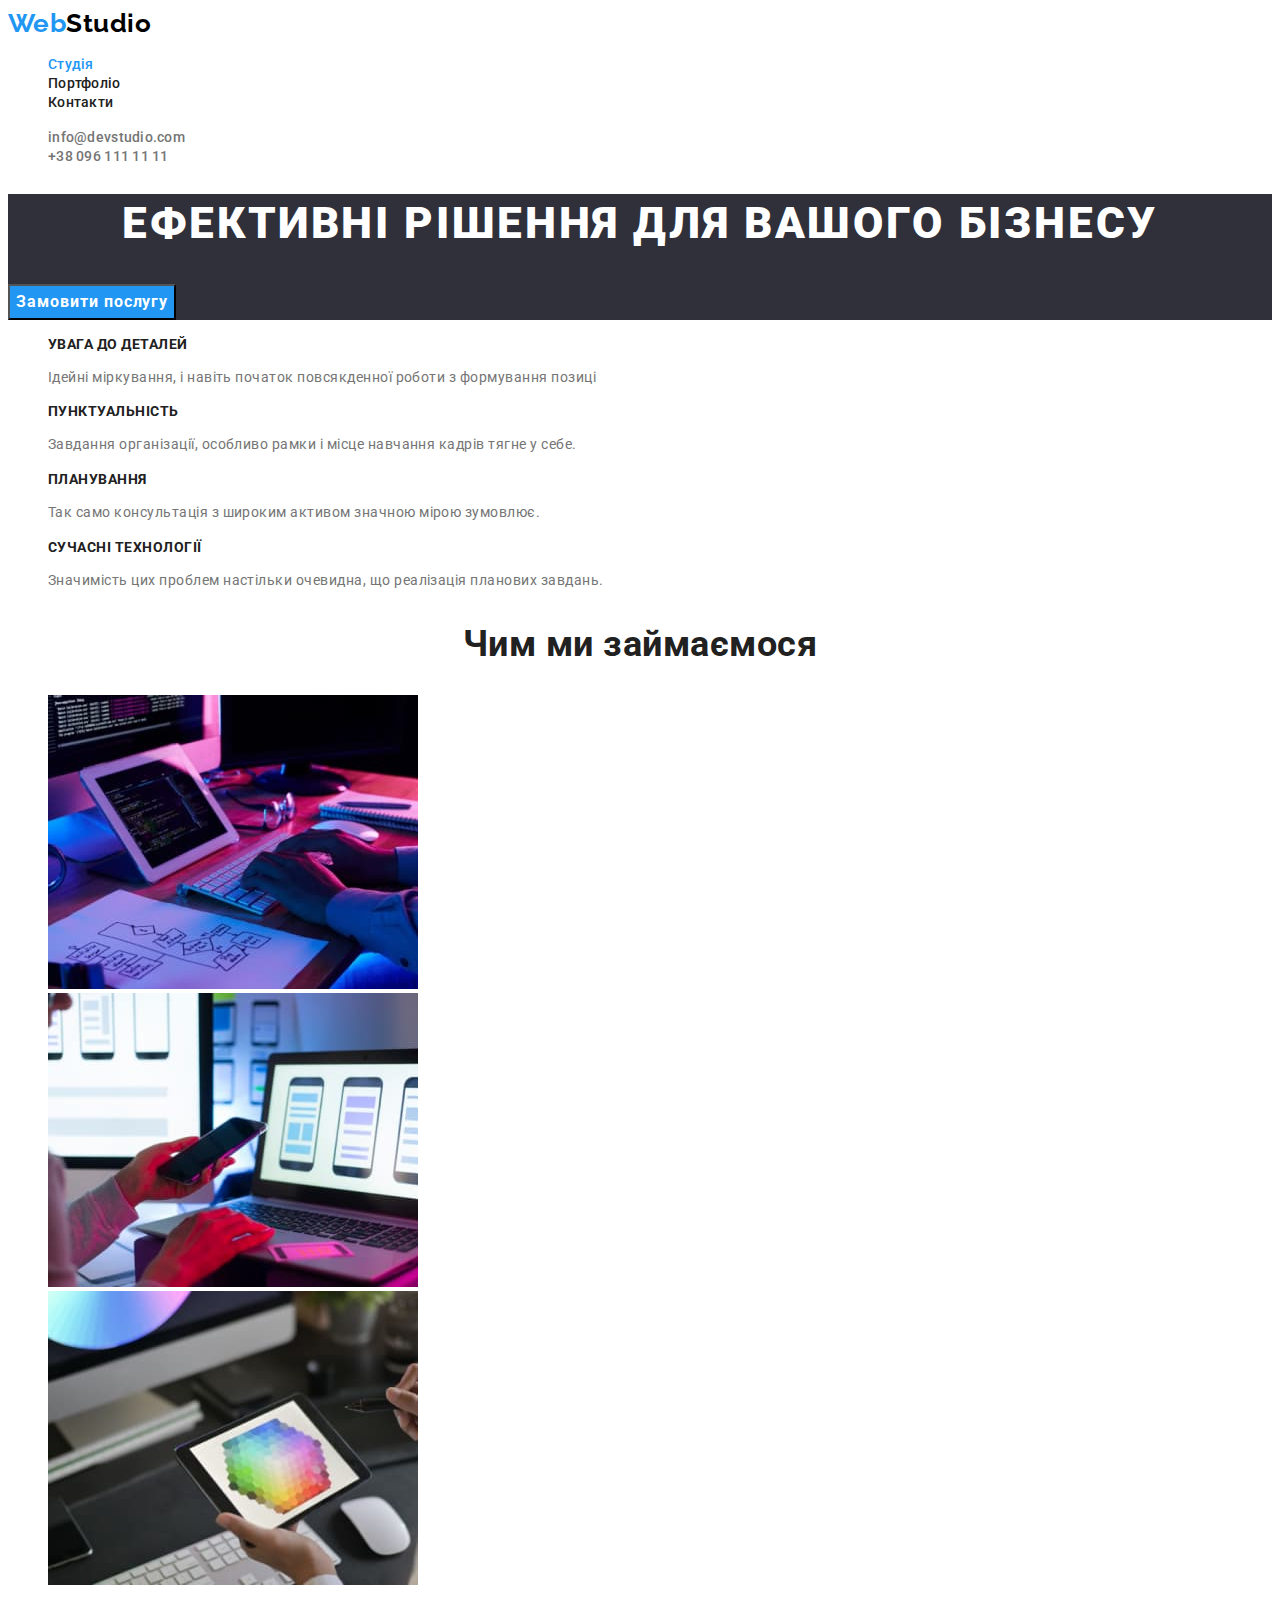
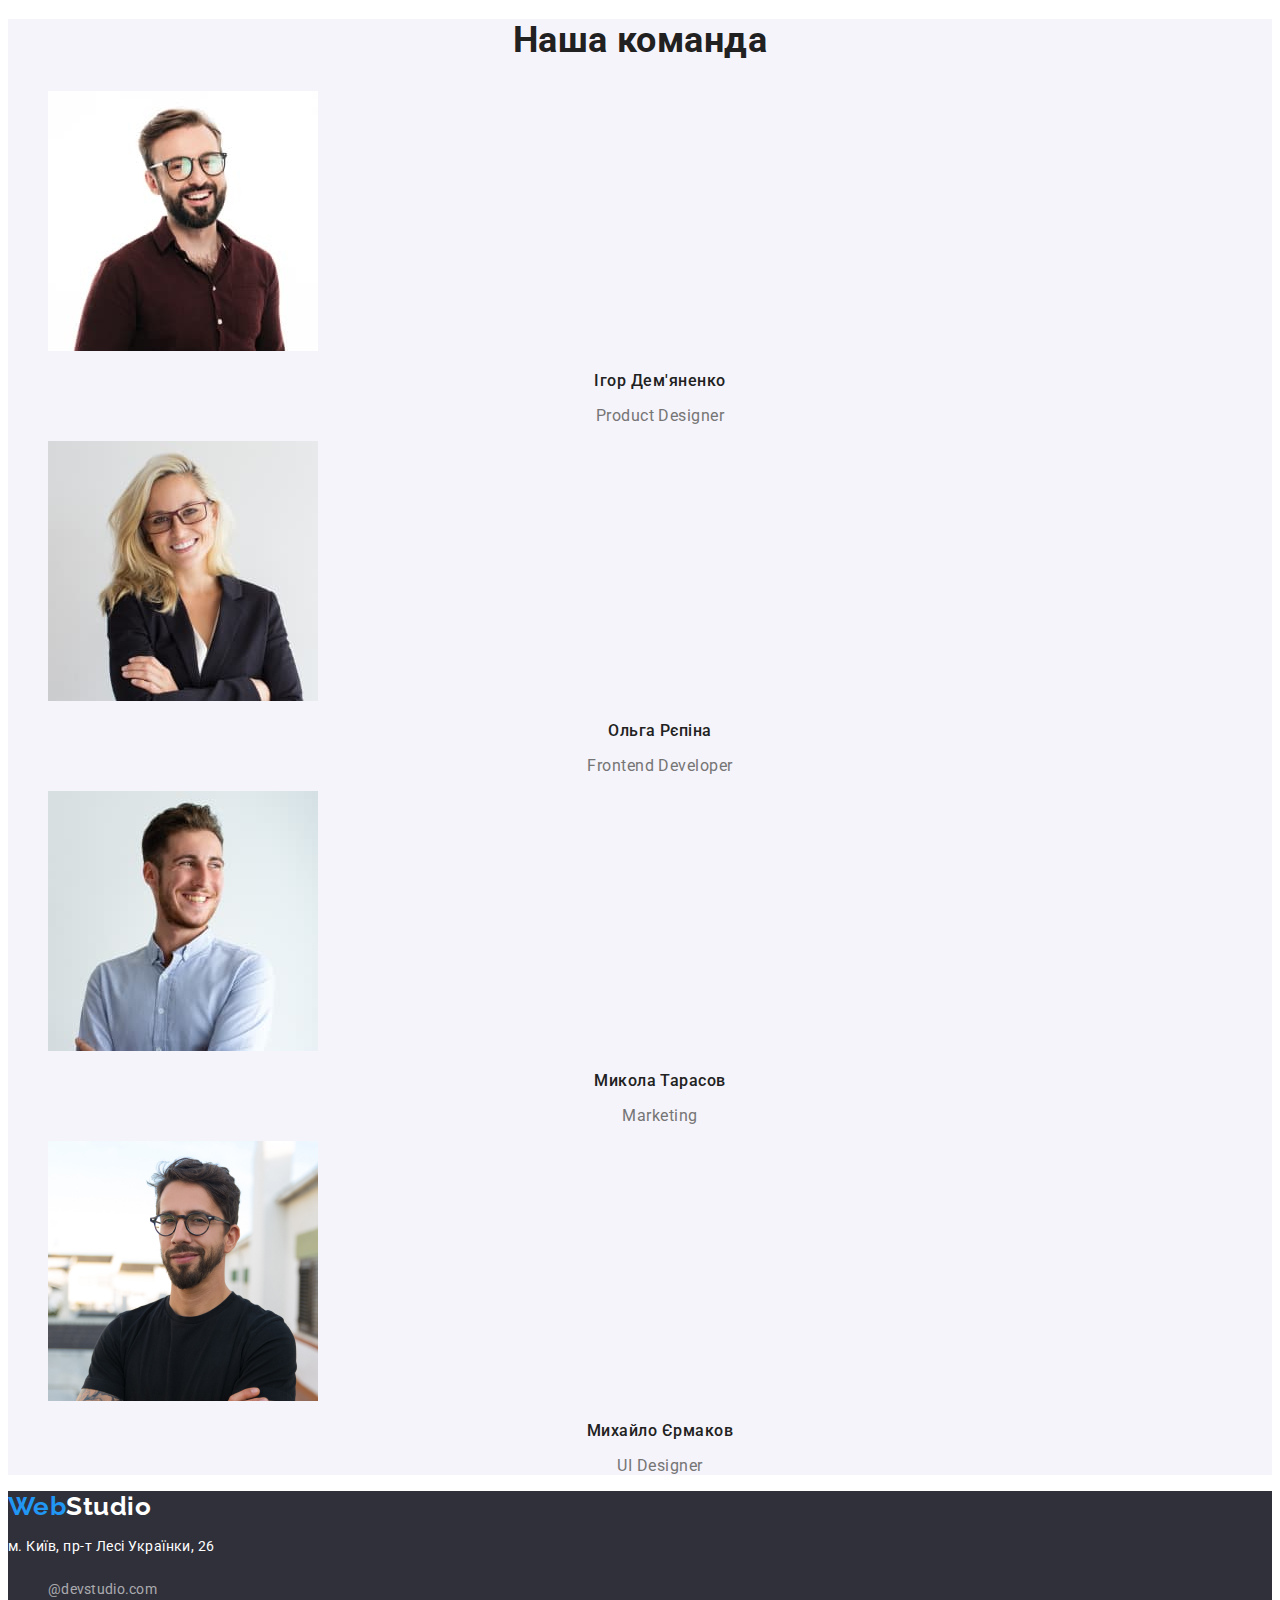
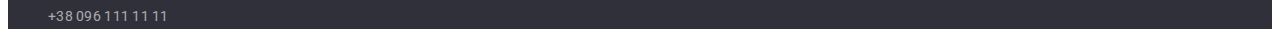
==== index.html @ b54d109d "Initial commit" ====
<!DOCTYPE html>
<html lang="uk">
  <head>
    <meta charset="UTF-8" />
    <meta name="viewport" content="width=device-width, initial-scale=1.0" />
    <title>Document</title>
    <link rel="preconnect" href="https://fonts.googleapis.com" />
    <link rel="preconnect" href="https://fonts.gstatic.com" crossorigin />
    <link
      href="https://fonts.googleapis.com/css2?family=Montserrat:wght@400;700&family=Raleway:wght@700&family=Roboto:wght@400;500;700;900&display=swap"
      rel="stylesheet"
    />
    <link rel="stylesheet" href="./css/styles.css" />
  </head>
  <body>
    <header class="header">
      <nav class="header-nav">
        <a class="logo" href="">Web<span class="dark">Studio</span></a>
        <ul class="header-list list">
          <li>
            <a class="header-link link current" href="./index.html">Студія</a>
          </li>
          <li>
            <a class="header-link link" href="./portfolio.html">Портфоліо</a>
          </li>
          <li><a class="header-link link" href="">Контакти</a></li>
        </ul>
      </nav>
      <ul class="header-address list">
        <li>
          <a class="address-link link" href="mailto:info@devstudio.com"
            >info@devstudio.com</a
          >
        </li>
        <li>
          <a class="address-link link" href="tel:+380961111111"
            >+38 096 111 11 11</a
          >
        </li>
      </ul>
    </header>
    <main>
      <!--  Main  -->
      <section class="hero">
        <h1 class="hero-title">Ефективні рішення для вашого бізнесу</h1>
        <button class="hero-btn" type="button">Замовити послугу</button>
      </section>
      <section class="features">
        <!-- <h2>Features</h2> -->
        <ul class="features-list list">
          <li class="features-item">
            <h3 class="features-title">УВАГА ДО ДЕТАЛЕЙ</h3>
            <p class="features-text">
              Ідейні міркування, і навіть початок повсякденної роботи з
              формування позиці
            </p>
          </li>
          <li class="features-item">
            <h3 class="features-title">ПУНКТУАЛЬНІСТЬ</h3>
            <p class="features-text">
              Завдання організації, особливо рамки і місце навчання кадрів тягне
              у себе.
            </p>
          </li>
          <li class="features-item">
            <h3 class="features-title">ПЛАНУВАННЯ</h3>
            <p class="features-text">
              Так само консультація з широким активом значною мірою зумовлює.
            </p>
          </li>
          <li class="features-item">
            <h3 class="features-title">СУЧАСНІ ТЕХНОЛОГІЇ</h3>
            <p class="features-text">
              Значимість цих проблем настільки очевидна, що реалізація планових
              завдань.
            </p>
          </li>
        </ul>
      </section>
      <!-- Work -->
      <section class="work">
        <h2 class="work-title">Чим ми займаємося</h2>
        <ul class="list">
          <li><img src="./images/box1.jpg" alt="планшет" width="370" /></li>
          <li><img src="./images/box2.jpg" alt="ноутбук" width="370" /></li>
          <li><img src="./images/box3.jpg" alt="кольори" width="370" /></li>
        </ul>
      </section>
      <!-- Team -->
      <section class="team">
        <h2 class="team-title-main">Наша команда</h2>
        <ul class="team-list list">
          <li>
            <img src="./images/img(1).jpg" alt="Product Designer" width="270" />
            <h3 class="team-title-name">Ігор Дем'яненко</h3>
            <p class="position">Product Designer</p>
          </li>
          <li>
            <img
              src="./images/img(2).jpg"
              alt="Frontend Developer"
              width="270"
            />
            <h3 class="team-title-name">Ольга Рєпіна</h3>
            <p class="position">Frontend Developer</p>
          </li>
          <li>
            <img src="./images/img(3).jpg" alt="Marketing" width="270" />
            <h3 class="team-title-name">Микола Тарасов</h3>
            <p class="position">Marketing</p>
          </li>
          <li>
            <img src="./images/img(4).jpg" alt="UI Designer" width="270" />
            <h3 class="team-title-name">Михайло Єрмаков</h3>
            <p class="position">UI Designer</p>
          </li>
        </ul>
      </section>
    </main>
    <footer class="footer">
      <a class="logo" href="">Web<span class="light">Studio</span></a>
      <address class="address">
        <p class="mailing-address">м. Київ, пр-т Лесі Українки, 26</p>
        <ul class="footer-address list">
          <li>
            <a class="address-link link" href="mailto:@devstudio.com"
              >@devstudio.com</a
            >
          </li>
          <li>
            <a class="address-link link" href="tel:+380961111111"
              >+38 096 111 11 11</a
            >
          </li>
        </ul>
      </address>
    </footer>
  </body>
</html>
---- css/styles.css ----
:root {
  --bg-color: #ffffff;
  --primary-color: #212121;
  --secondary-color: #757575;
  --logo-color-black: #000000;
  --black-color-light: rgba(255, 255, 255, 0.6);
  --white-color: #ffffff;
  --accent-color: #2196f3;
  --bg-light-color: #f5f4fa;
  --bg-accent-color: #2196f3;
  --bg-dark-color: #2f303a;
}

/*background-color*/

body {
  font-family: "Roboto", sans-serif;
  color: var(--primary-color);
  letter-spacing: 0.03em;
}

.list {
  list-style: none;
}
.link {
  text-decoration: none;
}

/* site header */
.header {
  background-color: var(--bg-color);
}

.logo {
  font-family: "Raleway", sans-serif;
  font-weight: 700;
  font-size: 26px;
  color: var(--accent-color);
  text-decoration: none;
}

.dark {
  color: var(--logo-color-black);
}

.light {
  color: var(--white-color);
}

.header-link {
  color: inherit;
  font-size: 14px;
  font-weight: 500;
  letter-spacing: 0.02em;
}

.header-link.current {
  color: var(--accent-color);
}

.header-link:hover,
.header-link:focus {
  color: var(--accent-color);
}
.footer {
  background-color: var(--bg-dark-color);
}
.address-link {
  color: var(--secondary-color);
  font-size: 14px;
  font-weight: 500;
  letter-spacing: 0.02em;
}

.footer .address-link {
  color: var(--black-color-light);
  font-size: 14px;
  font-weight: 400;
  line-height: 1.71;
}

.address-link:hover,
.address-link:focus {
  color: var(--accent-color);
}

/* site-main */
.hero {
  background-color: var(--bg-dark-color);
}
.hero-title {
  font-weight: 900;
  font-size: 44px;
  line-height: 1.36;
  letter-spacing: 0.06em;
  text-transform: uppercase;
  text-align: center;
  color: var(--white-color);
}
.hero-btn {
  font-family: "Roboto", sans-serif;
  font-weight: 700;
  font-size: 16px;
  line-height: 1.86;
  letter-spacing: 0.06em;
  text-align: center;
  cursor: pointer;
  color: var(--white-color);
  background-color: var(--bg-accent-color);
}

/* features */
.features-title {
  font-size: 14px;
  text-transform: uppercase;
}
.features-text {
  font-size: 14px;
  line-height: 1.71;
  color: var(--secondary-color);
}

/* work */
.work-title {
  font-size: 36px;
  text-align: center;
}

/* team */
.team {
  background-color: var(--bg-light-color);
}
.team-title-main {
  font-size: 36px;
  text-align: center;
}
.team-title-name {
  font-size: inherit;
  font-weight: 500;
  text-align: center;
}
.position {
  text-align: center;
  color: var(--secondary-color);
  font-size: inherit;
}

/* site-portfolio */

.btn:hover,
.btn:focus {
  color: var(--white-color);
  background-color: var(--bg-accent-color);
}
.btn {
  font-family: "Roboto", sans-serif;
  color: var(--primary-color);
  font-weight: 500;
  font-size: 16px;
  line-height: 1.63;
  text-align: center;
  cursor: pointer;
  letter-spacing: 0.03em;
}

.primery {
  background-color: var(--bg-accent-color);
  color: var(--white-color);
}
.secondary {
  color: var(--primary-color);
  background-color: var(--bg-light-color);
}

/* site benefits */
.benefits {
  background-color: var(--bg-color);
}
.benefits-title {
  color: var(--primary-color);
  font-size: 18px;
  line-height: 2;
  letter-spacing: 0.06em;
}

.benefits-text {
  font-size: 16px;
  line-height: 1.88;
  color: var(--secondary-color);
  font-weight: 400;
}

/* site-footer */
.address {
  font-style: normal;
  font-weight: 400;
  line-height: 1.71;
}

.mailing-address {
  color: var(--white-color);
  font-size: 14px;
  line-height: 1.71;
}
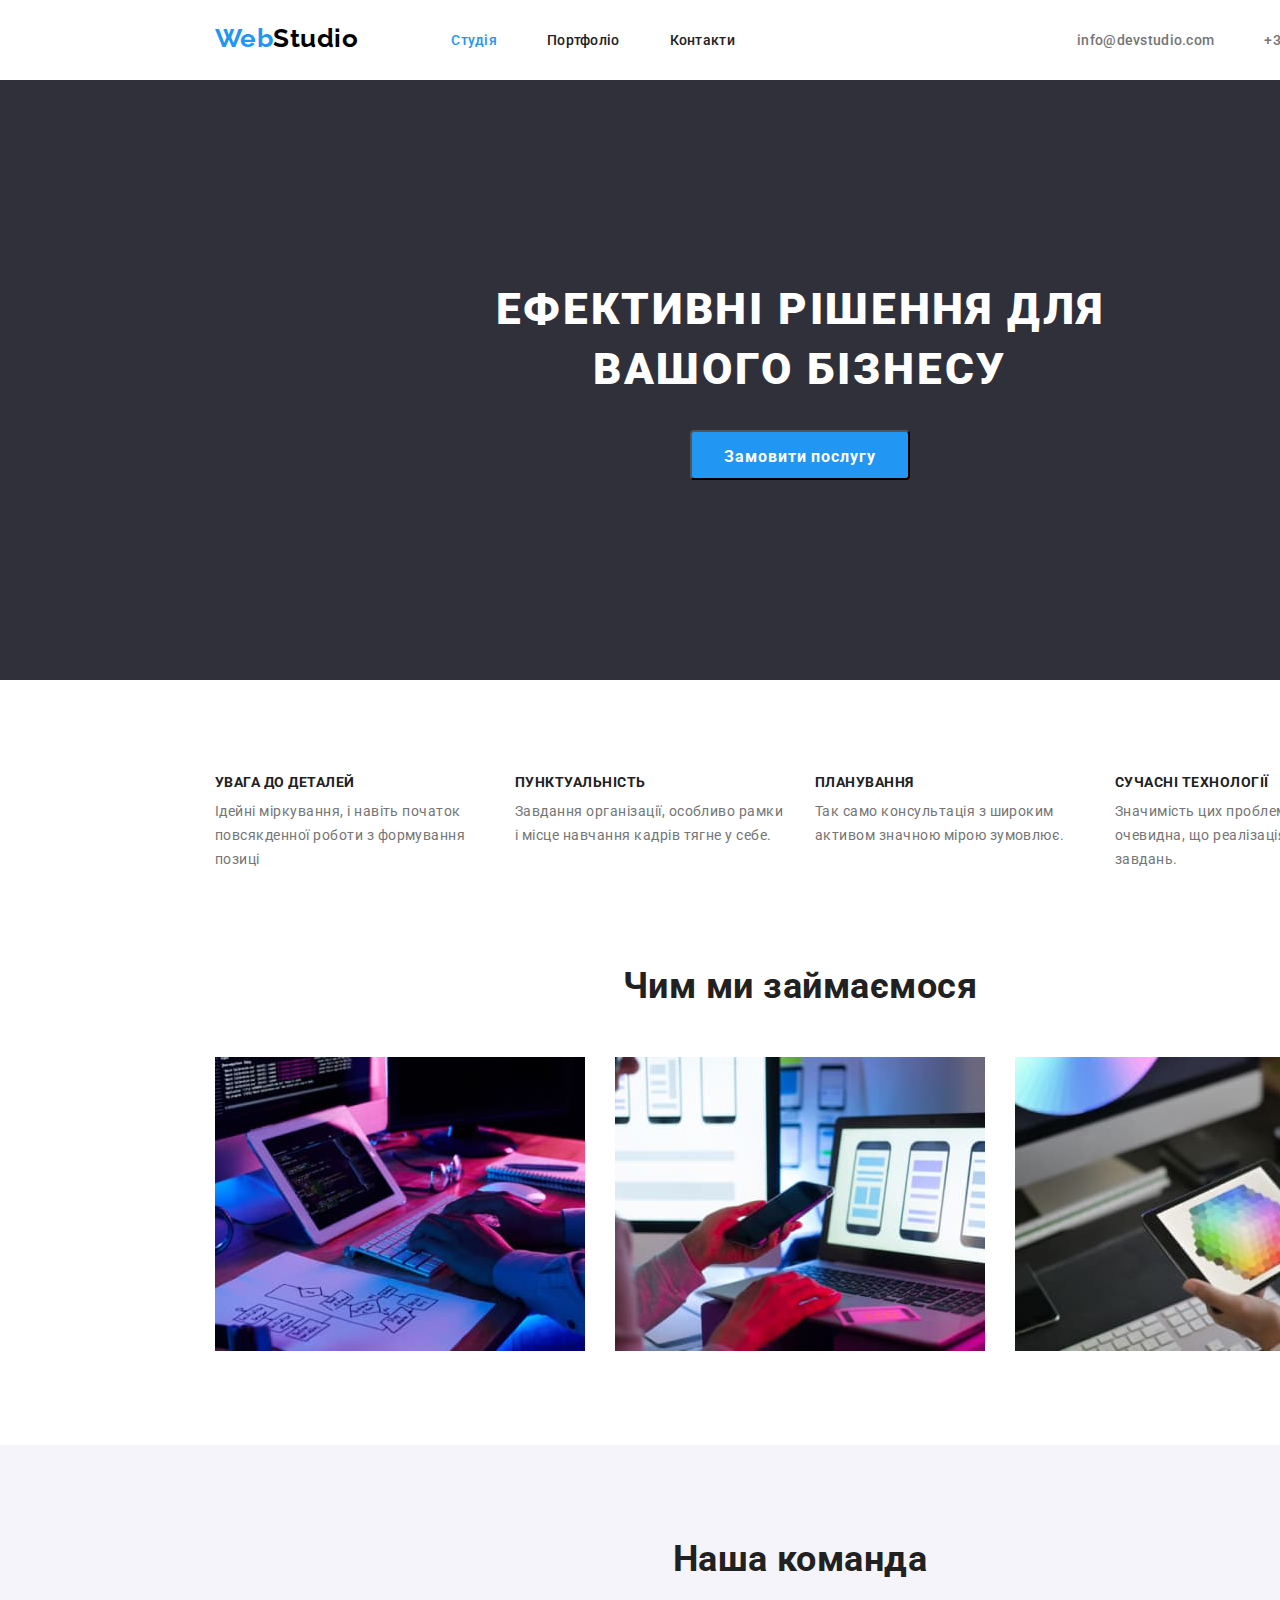
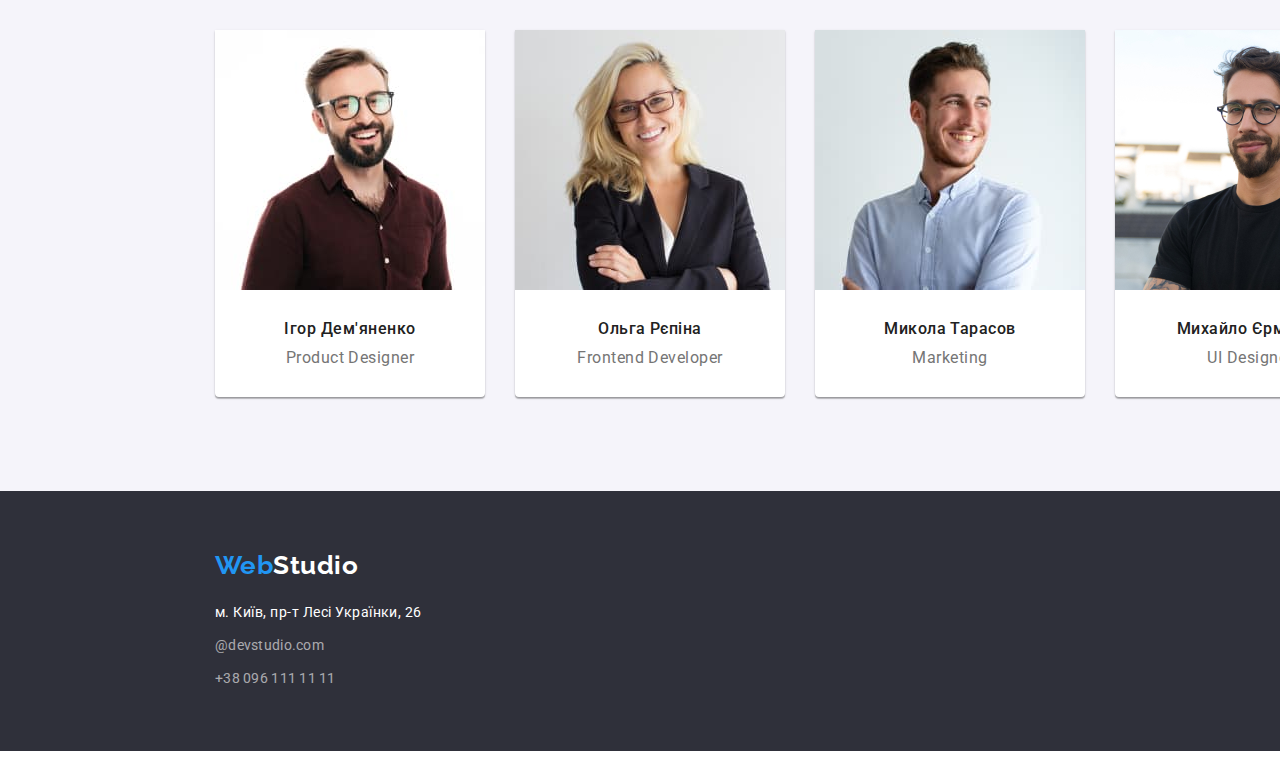
==== commit e0a63b31: "hw-03" ====
--- a/index.html
+++ b/index.html
@@ -10,130 +10,175 @@
       href="https://fonts.googleapis.com/css2?family=Montserrat:wght@400;700&family=Raleway:wght@700&family=Roboto:wght@400;500;700;900&display=swap"
       rel="stylesheet"
     />
+    <link
+      rel="stylesheet"
+      href="https://cdnjs.cloudflare.com/ajax/libs/modern-normalize/2.0.0/modern-normalize.min.css"
+    />
     <link rel="stylesheet" href="./css/styles.css" />
   </head>
+
   <body>
     <header class="header">
-      <nav class="header-nav">
-        <a class="logo" href="">Web<span class="dark">Studio</span></a>
-        <ul class="header-list list">
-          <li>
-            <a class="header-link link current" href="./index.html">Студія</a>
-          </li>
-          <li>
-            <a class="header-link link" href="./portfolio.html">Портфоліо</a>
-          </li>
-          <li><a class="header-link link" href="">Контакти</a></li>
-        </ul>
-      </nav>
-      <ul class="header-address list">
-        <li>
-          <a class="address-link link" href="mailto:info@devstudio.com"
-            >info@devstudio.com</a
-          >
-        </li>
-        <li>
-          <a class="address-link link" href="tel:+380961111111"
-            >+38 096 111 11 11</a
-          >
-        </li>
-      </ul>
-    </header>
-    <main>
-      <!--  Main  -->
-      <section class="hero">
-        <h1 class="hero-title">Ефективні рішення для вашого бізнесу</h1>
-        <button class="hero-btn" type="button">Замовити послугу</button>
-      </section>
-      <section class="features">
-        <!-- <h2>Features</h2> -->
-        <ul class="features-list list">
-          <li class="features-item">
-            <h3 class="features-title">УВАГА ДО ДЕТАЛЕЙ</h3>
-            <p class="features-text">
-              Ідейні міркування, і навіть початок повсякденної роботи з
-              формування позиці
-            </p>
-          </li>
-          <li class="features-item">
-            <h3 class="features-title">ПУНКТУАЛЬНІСТЬ</h3>
-            <p class="features-text">
-              Завдання організації, особливо рамки і місце навчання кадрів тягне
-              у себе.
-            </p>
-          </li>
-          <li class="features-item">
-            <h3 class="features-title">ПЛАНУВАННЯ</h3>
-            <p class="features-text">
-              Так само консультація з широким активом значною мірою зумовлює.
-            </p>
-          </li>
-          <li class="features-item">
-            <h3 class="features-title">СУЧАСНІ ТЕХНОЛОГІЇ</h3>
-            <p class="features-text">
-              Значимість цих проблем настільки очевидна, що реалізація планових
-              завдань.
-            </p>
-          </li>
-        </ul>
-      </section>
-      <!-- Work -->
-      <section class="work">
-        <h2 class="work-title">Чим ми займаємося</h2>
-        <ul class="list">
-          <li><img src="./images/box1.jpg" alt="планшет" width="370" /></li>
-          <li><img src="./images/box2.jpg" alt="ноутбук" width="370" /></li>
-          <li><img src="./images/box3.jpg" alt="кольори" width="370" /></li>
-        </ul>
-      </section>
-      <!-- Team -->
-      <section class="team">
-        <h2 class="team-title-main">Наша команда</h2>
-        <ul class="team-list list">
-          <li>
-            <img src="./images/img(1).jpg" alt="Product Designer" width="270" />
-            <h3 class="team-title-name">Ігор Дем'яненко</h3>
-            <p class="position">Product Designer</p>
-          </li>
-          <li>
-            <img
-              src="./images/img(2).jpg"
-              alt="Frontend Developer"
-              width="270"
-            />
-            <h3 class="team-title-name">Ольга Рєпіна</h3>
-            <p class="position">Frontend Developer</p>
-          </li>
-          <li>
-            <img src="./images/img(3).jpg" alt="Marketing" width="270" />
-            <h3 class="team-title-name">Микола Тарасов</h3>
-            <p class="position">Marketing</p>
-          </li>
-          <li>
-            <img src="./images/img(4).jpg" alt="UI Designer" width="270" />
-            <h3 class="team-title-name">Михайло Єрмаков</h3>
-            <p class="position">UI Designer</p>
-          </li>
-        </ul>
-      </section>
-    </main>
-    <footer class="footer">
-      <a class="logo" href="">Web<span class="light">Studio</span></a>
-      <address class="address">
-        <p class="mailing-address">м. Київ, пр-т Лесі Українки, 26</p>
-        <ul class="footer-address list">
-          <li>
-            <a class="address-link link" href="mailto:@devstudio.com"
-              >@devstudio.com</a
+      <div class="container main-nav">
+        <nav class="header-nav">
+          <a class="logo" href="">Web<span class="dark">Studio</span></a>
+          <ul class="header-list list">
+            <li class="item">
+              <a class="header-link link current" href="./index.html">Студія</a>
+            </li>
+            <li class="item">
+              <a class="header-link link" href="./portfolio.html">Портфоліо</a>
+            </li>
+            <li class="item">
+              <a class="header-link link" href="">Контакти</a>
+            </li>
+          </ul>
+        </nav>
+        <ul class="header-address list">
+          <li class="item">
+            <a class="address-link link" href="mailto:info@devstudio.com"
+              >info@devstudio.com</a
             >
           </li>
-          <li>
+          <li class="item">
             <a class="address-link link" href="tel:+380961111111"
               >+38 096 111 11 11</a
             >
           </li>
         </ul>
-      </address>
+      </div>
+    </header>
+    <main>
+      <!--  Main  -->
+      <section class="hero">
+        <div class="container hero-main">
+          <h1 class="hero-title">Ефективні рішення для вашого бізнесу</h1>
+          <button class="hero-btn" type="button">Замовити послугу</button>
+        </div>
+      </section>
+
+      <section class="features">
+        <div class="container">
+          <!-- <h2>Features</h2> -->
+          <ul class="features-list list">
+            <li class="features-item">
+              <h3 class="features-title">УВАГА ДО ДЕТАЛЕЙ</h3>
+              <p class="features-text">
+                Ідейні міркування, і навіть початок повсякденної роботи з
+                формування позиці
+              </p>
+            </li>
+            <li class="features-item">
+              <h3 class="features-title">ПУНКТУАЛЬНІСТЬ</h3>
+              <p class="features-text">
+                Завдання організації, особливо рамки і місце навчання кадрів
+                тягне у себе.
+              </p>
+            </li>
+            <li class="features-item">
+              <h3 class="features-title">ПЛАНУВАННЯ</h3>
+              <p class="features-text">
+                Так само консультація з широким активом значною мірою зумовлює.
+              </p>
+            </li>
+            <li class="features-item">
+              <h3 class="features-title">СУЧАСНІ ТЕХНОЛОГІЇ</h3>
+              <p class="features-text">
+                Значимість цих проблем настільки очевидна, що реалізація
+                планових завдань.
+              </p>
+            </li>
+          </ul>
+        </div>
+      </section>
+
+      <!-- Work -->
+      <section class="work">
+        <div class="container">
+          <h2 class="work-title">Чим ми займаємося</h2>
+          <ul class="work-list list">
+            <li class="item">
+              <img src="./images/box1.jpg" alt="планшет" width="370" />
+            </li>
+            <li class="item">
+              <img src="./images/box2.jpg" alt="ноутбук" width="370" />
+            </li>
+            <li class="item">
+              <img src="./images/box3.jpg" alt="кольори" width="370" />
+            </li>
+          </ul>
+        </div>
+      </section>
+
+      <!-- Team -->
+      <section class="team">
+        <div class="container">
+          <h2 class="team-title-main">Наша команда</h2>
+          <ul class="team-list list">
+            <li class="item">
+              <img
+                class="team-image"
+                src="./images/img(1).jpg"
+                alt="Product Designer"
+                width="270"
+              />
+              <h3 class="team-title-name">Ігор Дем'яненко</h3>
+              <p class="position">Product Designer</p>
+            </li>
+            <li class="item">
+              <img
+                class="team-image"
+                src="./images/img(2).jpg"
+                alt="Frontend Developer"
+                width="270"
+              />
+              <h3 class="team-title-name">Ольга Рєпіна</h3>
+              <p class="position">Frontend Developer</p>
+            </li>
+            <li class="item">
+              <img
+                class="team-image"
+                src="./images/img(3).jpg"
+                alt="Marketing"
+                width="270"
+              />
+              <h3 class="team-title-name">Микола Тарасов</h3>
+              <p class="position">Marketing</p>
+            </li>
+            <li class="item">
+              <img
+                class="team-image"
+                src="./images/img(4).jpg"
+                alt="UI Designer"
+                width="270"
+              />
+              <h3 class="team-title-name">Михайло Єрмаков</h3>
+              <p class="position">UI Designer</p>
+            </li>
+          </ul>
+        </div>
+      </section>
+    </main>
+
+    <footer class="footer">
+      <div class="container">
+        <a class="logo" href="">Web<span class="light">Studio</span></a>
+        <address class="address">
+          <p class="mailing-address">м. Київ, пр-т Лесі Українки, 26</p>
+          <ul class="footer-address list">
+            <li class="item">
+              <a class="address-link link" href="mailto:@devstudio.com"
+                >@devstudio.com</a
+              >
+            </li>
+            <li class="item">
+              <a class="address-link link" href="tel:+380961111111"
+                >+38 096 111 11 11</a
+              >
+            </li>
+          </ul>
+        </address>
+      </div>
     </footer>
   </body>
 </html>
--- a/css/styles.css
+++ b/css/styles.css
@@ -12,15 +12,37 @@
 }
 
 /*background-color*/
+html {
+  box-sizing: border-box;
+}
+
+.container {
+  width: 1200px;
+  padding-left: 15px;
+  padding-right: 15px;
+  margin-right: auto;
+  margin-left: auto;
+
+  /* outline: 2px solid teal; */
+}
+.main-nav {
+  display: flex;
+}
 
 body {
   font-family: "Roboto", sans-serif;
   color: var(--primary-color);
   letter-spacing: 0.03em;
-}
-
+  width: 1600px;
+  /* margin: 0; */
+}
+img {
+  display: block;
+}
 .list {
   list-style: none;
+  padding: 0;
+  margin: 0;
 }
 .link {
   text-decoration: none;
@@ -32,6 +54,7 @@
 }
 
 .logo {
+  display: block;
   font-family: "Raleway", sans-serif;
   font-weight: 700;
   font-size: 26px;
@@ -39,6 +62,21 @@
   text-decoration: none;
 }
 
+.header-nav .logo {
+  display: inline-block;
+  margin-top: 0;
+  padding-top: 24px;
+  padding-bottom: 25px;
+}
+.header-nav {
+  display: flex;
+}
+
+.main-nav {
+  display: flex;
+  align-items: center;
+}
+
 .dark {
   color: var(--logo-color-black);
 }
@@ -47,14 +85,47 @@
   color: var(--white-color);
 }
 
+.header-list {
+  display: flex;
+  margin-left: 93px;
+}
+
+.header-list .item {
+  margin-right: 50px;
+  /* outline: 1px solid tomato; */
+}
+
+/* !!!!!!! */
+.header-address {
+  display: flex;
+  margin-left: auto;
+}
+
+.header-address .item + .item {
+  margin-left: 50px;
+}
+
+/* чистимо крайню геометрію */
+.header-list .item:last-child {
+  margin-right: 0;
+}
+
 .header-link {
+  display: block;
   color: inherit;
   font-size: 14px;
   font-weight: 500;
   letter-spacing: 0.02em;
+  padding-top: 32px;
+  padding-bottom: 32px;
+}
+
+.header-container {
+  margin-bottom: 94px;
 }
 
 .header-link.current {
+  display: block;
   color: var(--accent-color);
 }
 
@@ -65,11 +136,21 @@
 .footer {
   background-color: var(--bg-dark-color);
 }
+.footer .logo {
+  display: inline-block;
+  margin-bottom: 20px;
+  margin-top: 0;
+  padding-top: 60px;
+}
 .address-link {
+  display: block;
   color: var(--secondary-color);
   font-size: 14px;
   font-weight: 500;
   letter-spacing: 0.02em;
+  margin: 0;
+  padding-top: 32px;
+  padding-bottom: 32px;
 }
 
 .footer .address-link {
@@ -77,6 +158,16 @@
   font-size: 14px;
   font-weight: 400;
   line-height: 1.71;
+  padding-top: 0;
+  padding-bottom: 0;
+}
+
+.footer-address .item {
+  margin-bottom: 9px;
+}
+
+.footer-address .item:last-child {
+  padding-bottom: 60px;
 }
 
 .address-link:hover,
@@ -87,6 +178,7 @@
 /* site-main */
 .hero {
   background-color: var(--bg-dark-color);
+  text-align: center;
 }
 .hero-title {
   font-weight: 900;
@@ -96,8 +188,18 @@
   text-transform: uppercase;
   text-align: center;
   color: var(--white-color);
-}
+  padding-top: 200px;
+  margin-top: 0;
+  margin-bottom: 30px;
+  max-width: 696px;
+  margin-right: auto;
+  margin-left: auto;
+
+  /* outline: 2px solid tomato; */
+}
+
 .hero-btn {
+  display: inline-block;
   font-family: "Roboto", sans-serif;
   font-weight: 700;
   font-size: 16px;
@@ -107,23 +209,68 @@
   cursor: pointer;
   color: var(--white-color);
   background-color: var(--bg-accent-color);
+  border-radius: 4px;
+  padding: 10px 32px;
+  min-width: 216px;
+  height: 50px;
+}
+.hero-main {
+  padding-bottom: 200px;
 }
 
 /* features */
+
+.features-list {
+  display: flex;
+  padding-top: 94px;
+  margin-bottom: 94px;
+}
+
+.features-list .features-item {
+  width: 270px;
+}
+
 .features-title {
   font-size: 14px;
   text-transform: uppercase;
-}
+  margin-top: 0;
+  margin-bottom: 10px;
+}
+
 .features-text {
   font-size: 14px;
   line-height: 1.71;
   color: var(--secondary-color);
+  padding-top: 0;
+  padding-bottom: 0;
+  margin: 0;
+}
+
+.features-item {
+  margin-right: 30px;
+}
+
+.features-item:last-child {
+  margin-right: 0;
 }
 
 /* work */
+.work-list {
+  display: flex;
+  margin-bottom: 94px;
+}
+.work-list .item {
+  margin-right: 30px;
+}
+.work-list .item:last-child {
+  margin-right: 0;
+}
+
 .work-title {
   font-size: 36px;
   text-align: center;
+  margin-top: 0;
+  margin-bottom: 50px;
 }
 
 /* team */
@@ -131,18 +278,52 @@
   background-color: var(--bg-light-color);
 }
 .team-title-main {
+  display: block;
   font-size: 36px;
   text-align: center;
+  padding-top: 94px;
+  margin-top: 0;
+  margin-bottom: 50px;
 }
 .team-title-name {
   font-size: inherit;
   font-weight: 500;
   text-align: center;
-}
+  margin-top: 0;
+  margin-bottom: 10px;
+  padding-top: 0;
+  padding-right: 0;
+}
+
+.team-image {
+  margin-bottom: 30px;
+}
+
 .position {
+  display: block;
   text-align: center;
   color: var(--secondary-color);
   font-size: inherit;
+  margin-bottom: 30px;
+  margin-top: 0;
+}
+.team-list {
+  display: flex;
+  text-align: center;
+  margin-right: auto;
+  margin-left: auto;
+  padding-bottom: 94px;
+}
+
+.team-list .item {
+  margin-right: 30px;
+  border-radius: 0 0 4px 4px;
+  box-shadow: 0 2px 1px 0 rgba(0, 0, 0, 0.2), 0 1px 1px 0 rgba(0, 0, 0, 0.14),
+    0 1px 3px 0 rgba(0, 0, 0, 0.12);
+  background: #fff;
+}
+.team-list .item:last-child {
+  margin-right: 0;
 }
 
 /* site-portfolio */
@@ -173,9 +354,56 @@
 }
 
 /* site benefits */
+
 .benefits {
   background-color: var(--bg-color);
-}
+  margin-left: auto;
+  margin-right: auto;
+}
+
+.benefits-list {
+  display: flex;
+}
+
+/* .benefits-item .item{
+  width:calc((100% - 60px)/3);
+} */
+
+.benefits-list .item {
+  margin-right: 8px;
+  margin-bottom: 50px;
+}
+.benefits-list {
+  justify-content: center;
+}
+
+.benefits-list .item:last-child {
+  margin-right: 0;
+}
+
+.benefits-item {
+  display: flex;
+  flex-wrap: wrap;
+}
+
+.benefits-item .item {
+  border: 1px solid #eee;
+  width: 370px;
+  margin-right: 30px;
+  margin-bottom: 30px;
+}
+
+.benefits-item .item:nth-child(3n) {
+  margin-right: 0;
+}
+
+.benefits-item .item:nth-child(-1 + n) {
+  margin-bottom: 0;
+}
+
+/* .test{
+  background: tomato; */
+
 .benefits-title {
   color: var(--primary-color);
   font-size: 18px;
@@ -201,4 +429,8 @@
   color: var(--white-color);
   font-size: 14px;
   line-height: 1.71;
-}
+  margin-bottom: 9px;
+  margin-top: 0;
+  padding-top: 0;
+  padding-bottom: 0;
+}
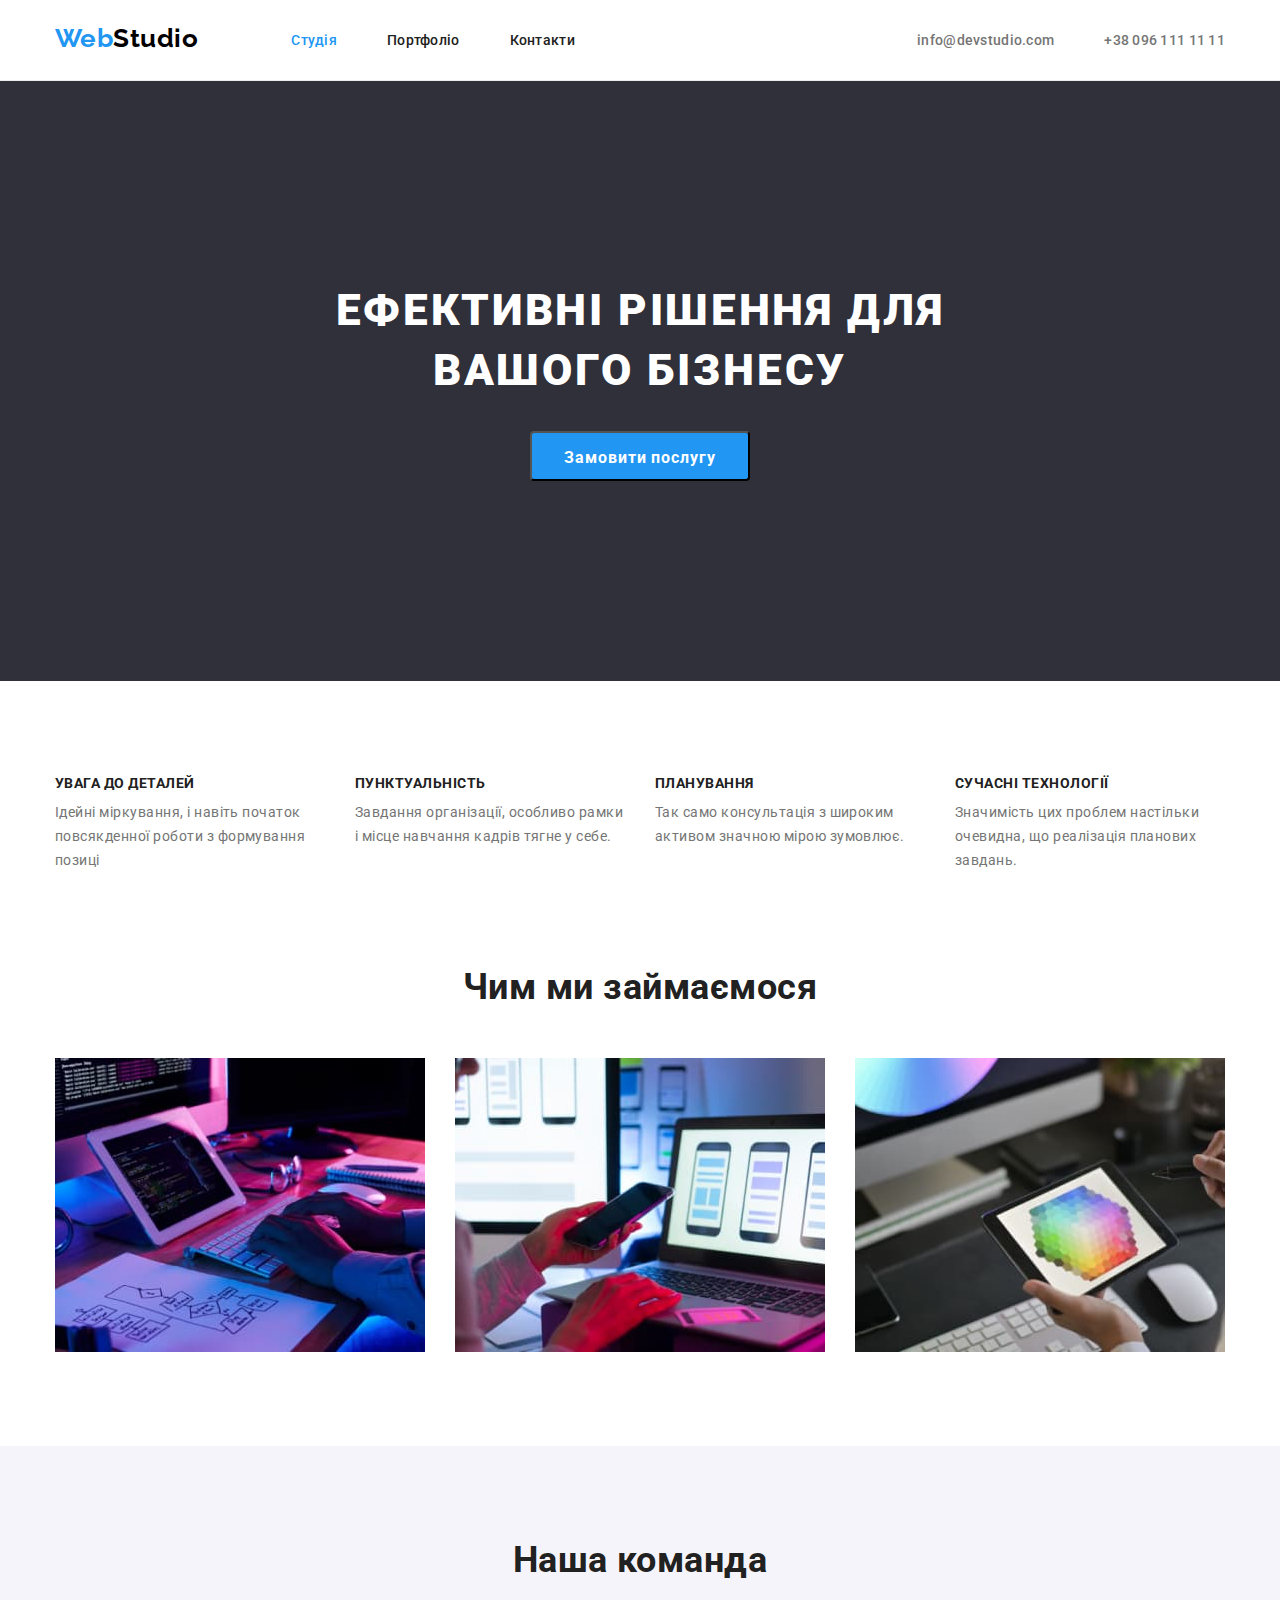
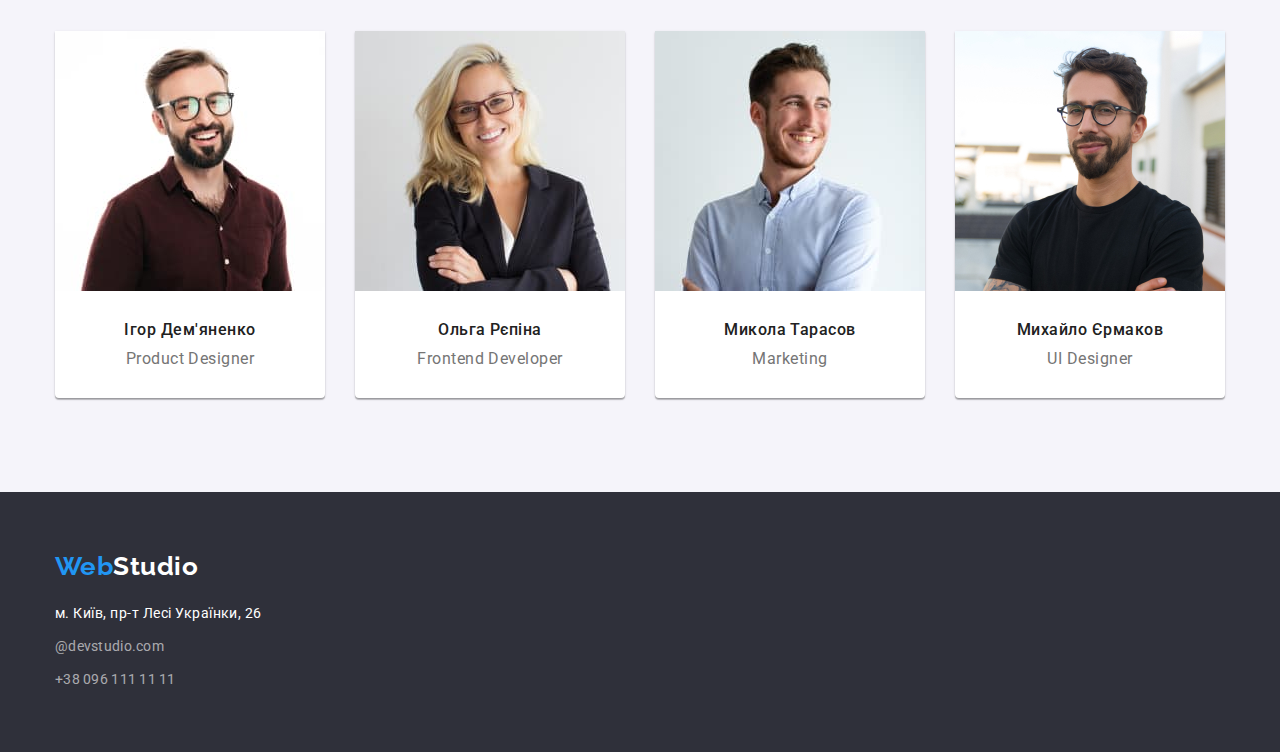
==== commit d8d902eb: "corrected hw-03" ====
--- a/index.html
+++ b/index.html
@@ -51,7 +51,7 @@
     <main>
       <!--  Main  -->
       <section class="hero">
-        <div class="container hero-main">
+        <div class="container">
           <h1 class="hero-title">Ефективні рішення для вашого бізнесу</h1>
           <button class="hero-btn" type="button">Замовити послугу</button>
         </div>
@@ -122,8 +122,10 @@
                 alt="Product Designer"
                 width="270"
               />
-              <h3 class="team-title-name">Ігор Дем'яненко</h3>
-              <p class="position">Product Designer</p>
+              <div class="team-position">
+                <h3 class="team-title-name">Ігор Дем'яненко</h3>
+                <p class="position">Product Designer</p>
+              </div>
             </li>
             <li class="item">
               <img
@@ -132,8 +134,10 @@
                 alt="Frontend Developer"
                 width="270"
               />
-              <h3 class="team-title-name">Ольга Рєпіна</h3>
-              <p class="position">Frontend Developer</p>
+              <div class="team-position">
+                <h3 class="team-title-name">Ольга Рєпіна</h3>
+                <p class="position">Frontend Developer</p>
+              </div>
             </li>
             <li class="item">
               <img
@@ -142,8 +146,10 @@
                 alt="Marketing"
                 width="270"
               />
-              <h3 class="team-title-name">Микола Тарасов</h3>
-              <p class="position">Marketing</p>
+              <div class="team-position">
+                <h3 class="team-title-name">Микола Тарасов</h3>
+                <p class="position">Marketing</p>
+              </div>
             </li>
             <li class="item">
               <img
@@ -152,14 +158,16 @@
                 alt="UI Designer"
                 width="270"
               />
-              <h3 class="team-title-name">Михайло Єрмаков</h3>
-              <p class="position">UI Designer</p>
+              <div class="team-position">
+                <h3 class="team-title-name">Михайло Єрмаков</h3>
+                <p class="position">UI Designer</p>
+              </div>
             </li>
           </ul>
         </div>
       </section>
     </main>
-
+    <!-- Footer -->
     <footer class="footer">
       <div class="container">
         <a class="logo" href="">Web<span class="light">Studio</span></a>
--- a/css/styles.css
+++ b/css/styles.css
@@ -9,6 +9,8 @@
   --bg-light-color: #f5f4fa;
   --bg-accent-color: #2196f3;
   --bg-dark-color: #2f303a;
+  --border-header-color: #ececec;
+  --border-color: #eee;
 }
 
 /*background-color*/
@@ -33,17 +35,30 @@
   font-family: "Roboto", sans-serif;
   color: var(--primary-color);
   letter-spacing: 0.03em;
-  width: 1600px;
-  /* margin: 0; */
-}
+}
+
 img {
   display: block;
 }
+
 .list {
   list-style: none;
   padding: 0;
   margin: 0;
 }
+
+h1,
+h2,
+h3,
+h4,
+h5,
+h6,
+p,
+ul {
+  padding: 0;
+  margin: 0;
+}
+
 .link {
   text-decoration: none;
 }
@@ -51,6 +66,7 @@
 /* site header */
 .header {
   background-color: var(--bg-color);
+  border-bottom: 1px solid var(--border-header-color);
 }
 
 .logo {
@@ -68,6 +84,7 @@
   padding-top: 24px;
   padding-bottom: 25px;
 }
+
 .header-nav {
   display: flex;
 }
@@ -95,7 +112,6 @@
   /* outline: 1px solid tomato; */
 }
 
-/* !!!!!!! */
 .header-address {
   display: flex;
   margin-left: auto;
@@ -120,10 +136,6 @@
   padding-bottom: 32px;
 }
 
-.header-container {
-  margin-bottom: 94px;
-}
-
 .header-link.current {
   display: block;
   color: var(--accent-color);
@@ -133,15 +145,19 @@
 .header-link:focus {
   color: var(--accent-color);
 }
+
 .footer {
   background-color: var(--bg-dark-color);
-}
+  padding-top: 60px;
+  padding-bottom: 60px;
+}
+
 .footer .logo {
   display: inline-block;
   margin-bottom: 20px;
   margin-top: 0;
-  padding-top: 60px;
-}
+}
+
 .address-link {
   display: block;
   color: var(--secondary-color);
@@ -167,7 +183,7 @@
 }
 
 .footer-address .item:last-child {
-  padding-bottom: 60px;
+  margin-block-end: 0;
 }
 
 .address-link:hover,
@@ -188,7 +204,6 @@
   text-transform: uppercase;
   text-align: center;
   color: var(--white-color);
-  padding-top: 200px;
   margin-top: 0;
   margin-bottom: 30px;
   max-width: 696px;
@@ -214,16 +229,20 @@
   min-width: 216px;
   height: 50px;
 }
-.hero-main {
+
+.hero {
   padding-bottom: 200px;
+  padding-top: 200px;
 }
 
 /* features */
+.features {
+  padding-top: 94px;
+  padding-bottom: 94px;
+}
 
 .features-list {
   display: flex;
-  padding-top: 94px;
-  margin-bottom: 94px;
 }
 
 .features-list .features-item {
@@ -255,10 +274,14 @@
 }
 
 /* work */
+.work {
+  padding-bottom: 94px;
+}
+
 .work-list {
   display: flex;
-  margin-bottom: 94px;
-}
+}
+
 .work-list .item {
   margin-right: 30px;
 }
@@ -276,15 +299,18 @@
 /* team */
 .team {
   background-color: var(--bg-light-color);
-}
+  padding-top: 94px;
+  padding-bottom: 94px;
+}
+
 .team-title-main {
   display: block;
   font-size: 36px;
   text-align: center;
-  padding-top: 94px;
   margin-top: 0;
   margin-bottom: 50px;
 }
+
 .team-title-name {
   font-size: inherit;
   font-weight: 500;
@@ -295,8 +321,13 @@
   padding-right: 0;
 }
 
-.team-image {
-  margin-bottom: 30px;
+/* .team-image {
+
+} */
+
+.team-position {
+  padding-top: 30px;
+  padding-bottom: 30px;
 }
 
 .position {
@@ -304,15 +335,14 @@
   text-align: center;
   color: var(--secondary-color);
   font-size: inherit;
-  margin-bottom: 30px;
-  margin-top: 0;
-}
+  margin-top: 0;
+}
+
 .team-list {
   display: flex;
   text-align: center;
   margin-right: auto;
   margin-left: auto;
-  padding-bottom: 94px;
 }
 
 .team-list .item {
@@ -320,7 +350,7 @@
   border-radius: 0 0 4px 4px;
   box-shadow: 0 2px 1px 0 rgba(0, 0, 0, 0.2), 0 1px 1px 0 rgba(0, 0, 0, 0.14),
     0 1px 3px 0 rgba(0, 0, 0, 0.12);
-  background: #fff;
+  background: var(--white-color);
 }
 .team-list .item:last-child {
   margin-right: 0;
@@ -359,22 +389,18 @@
   background-color: var(--bg-color);
   margin-left: auto;
   margin-right: auto;
+  padding-top: 94px;
+  padding-bottom: 94px;
 }
 
 .benefits-list {
   display: flex;
-}
-
-/* .benefits-item .item{
-  width:calc((100% - 60px)/3);
-} */
+  justify-content: center;
+  margin-bottom: 50px;
+}
 
 .benefits-list .item {
   margin-right: 8px;
-  margin-bottom: 50px;
-}
-.benefits-list {
-  justify-content: center;
 }
 
 .benefits-list .item:last-child {
@@ -387,17 +413,18 @@
 }
 
 .benefits-item .item {
-  border: 1px solid #eee;
-  width: 370px;
+  border: 1px solid var(--border-color);
+  /* width: 370px; */
   margin-right: 30px;
   margin-bottom: 30px;
+  width: calc((100% - 60px) / 3);
 }
 
 .benefits-item .item:nth-child(3n) {
   margin-right: 0;
 }
 
-.benefits-item .item:nth-child(-1 + n) {
+.benefits-item .item:nth-last-child(-n + 3) {
   margin-bottom: 0;
 }
 
@@ -409,6 +436,7 @@
   font-size: 18px;
   line-height: 2;
   letter-spacing: 0.06em;
+  margin-bottom: 4px;
 }
 
 .benefits-text {
@@ -418,6 +446,13 @@
   font-weight: 400;
 }
 
+.title-text {
+  padding: 20px 24px;
+  border-right: 1px solid var(--border-color);
+  border-bottom: 1px solid var(--border-color);
+  border-left: 1px solid var(--border-color);
+}
+
 /* site-footer */
 .address {
   font-style: normal;
